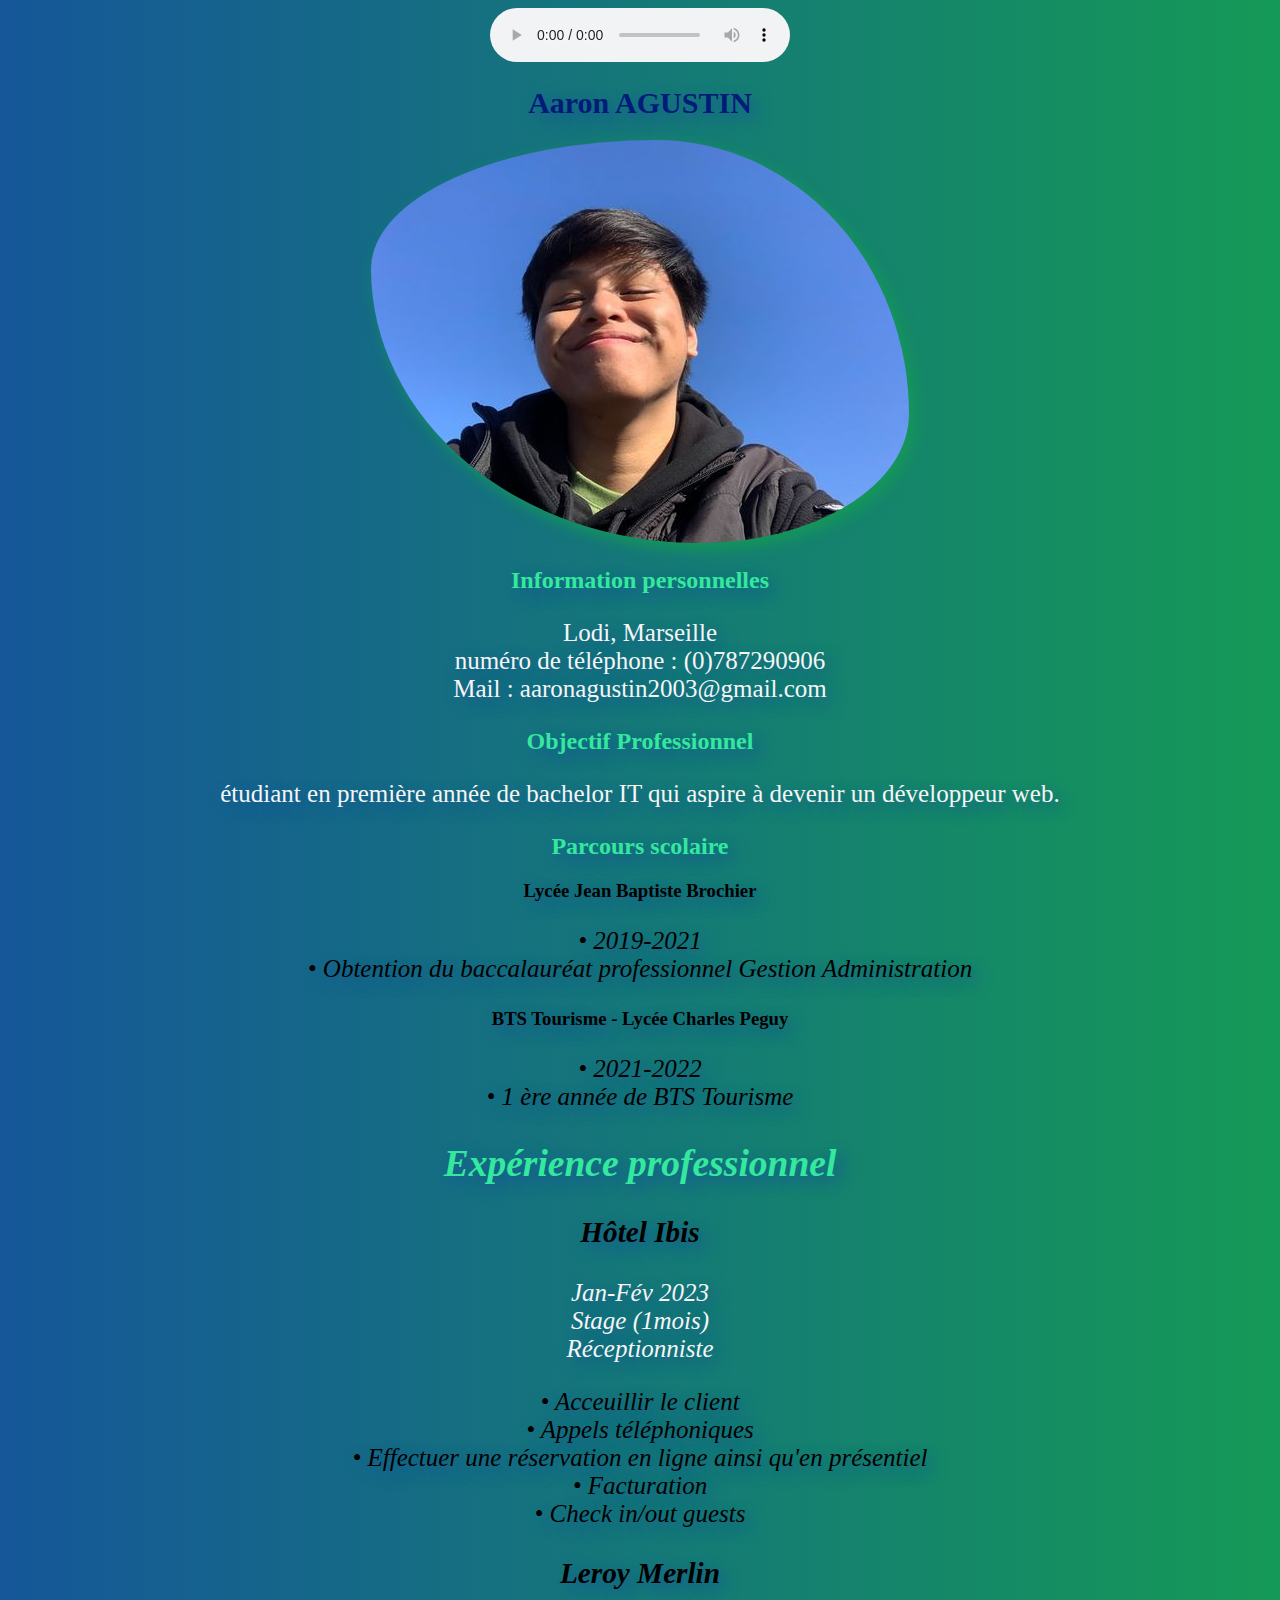
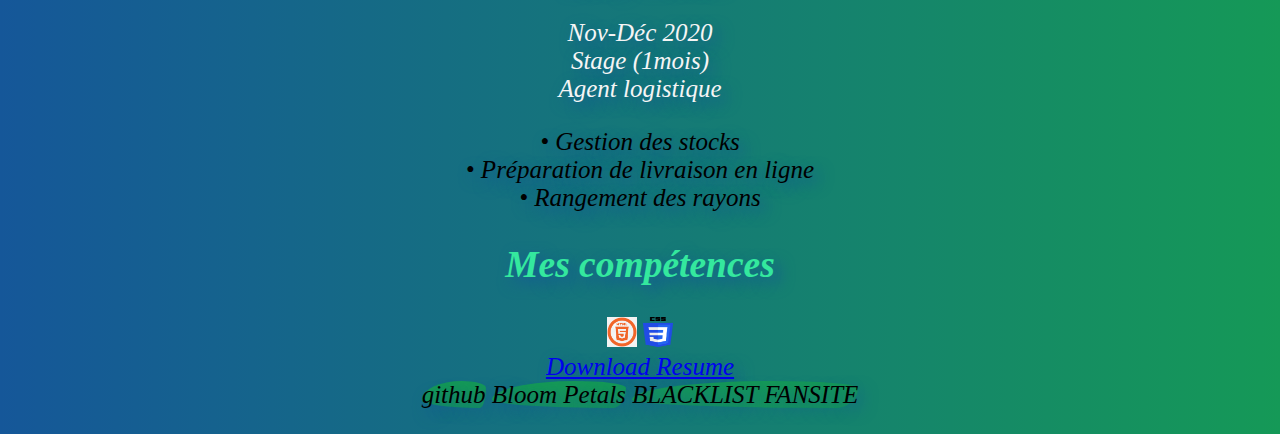
==== index.html @ 899f3923 "mon cv web" ====
<!DOCTYPE html>
<html lang="fr">
    <!-- cette partie fait en sorte que l'arrière plan sois de couleur noir pour pas faire mal au yeux -->
    <head>
        <link rel="stylesheet" href="mon-cv-aaron-agustin.css">
        <meta charset="UTF-8">
        <title>Mon CV</title>
    </head>
    <body>
        <audio controls src="Kisame.mp3">Rhodessa - Kisame</audio>
        <!-- Cette partie est la partie information personnels, objectif personnels et parcours scolaires, on utilise la balise br pour faire un retour et la balise ul et li pour pouvoir faire une liste -->
        <h1>Aaron AGUSTIN</h1>
        <div class="picture"><img src="Image/398038227_377703407930352_5143470025900896791_n.jpg" alt="photo de moi"></div>
        <h2>Information personnelles</h2>
        <p>Lodi, Marseille
        <br>numéro de téléphone : (0)787290906
        <br>Mail : aaronagustin2003@gmail.com
        </p>
        <h2>Objectif Professionnel</h2>
        <p>étudiant en première année de bachelor IT qui aspire à devenir un développeur web.</p>
        <h2>Parcours scolaire</h2>
        <h3>Lycée Jean Baptiste Brochier</h3>
        <ul>
           <li>
                2019-2021
            </li>
            <li>
                Obtention du baccalauréat professionnel Gestion Administration
            </li>
        </ul>
        <h3>BTS Tourisme - Lycée Charles Peguy</h3>
        <ul>
            <li>
                2021-2022
            </li>
            <li>
                1 ère année de BTS Tourisme
            </li>
        <h2>Expérience professionnel</h2>
        <h3><em>Hôtel Ibis</em></h3>
        <p>Jan-Fév 2023 
        <br>Stage (1mois)
        <br>Réceptionniste
        </p>
        <ul>
            <li>
                Acceuillir le client
            </li>
            <li>
                Appels téléphoniques
            </li>
            <li>
                Effectuer une réservation en ligne ainsi qu'en présentiel 
            </li>
            <li>
                Facturation
            </li>
            <li>
                Check in/out guests
            </li>
        </ul>
        <h3><em>Leroy Merlin</em></h3>
        <p>Nov-Déc 2020
           <br>Stage (1mois)
           <br>Agent logistique
        </p>
        <ul>
            <li>
                Gestion des stocks
            </li>
            <li>
                Préparation de livraison en ligne
            </li>
            <li>
                Rangement des rayons
            </li>
        </ul>
        <!-- cette partie concerne les images comment j'ai fait pour introduire des images etc. -->
        <h2>Mes compétences</h2>
        <img src="Image/png-transparent-html5-icon-•-html-social-network-icon.png" alt="HTML logo" height="30" width="30">
        <img src="Image/CSS3_logo_and_wordmark.svg.png" height="30" width="30" alt="CSS LOGO"> 
        
        <div className="mon-cv.html">
            <!-- cette partie represente le téléchargement d'un pdf -->
            <a href="CV.pdf" className="mon-cv.html" download>Download Resume
                
            </a>
        </div>
        <a class="fcc-btn" href="https://github.com/aaron-agustin">github</a>
        <a class="fcc-btn" href="projets/Bloom Petals/index.html">Bloom Petals</a>
        <a class="fcc-btn" href="projets/Blacklist/index.html">BLACKLIST FANSITE</a>
        
    </body>
</html>
---- mon-cv-aaron-agustin.css ----
h2 {
    color: #34e89e;
    font-style: unset;
    
}
body {
    background: #159957;  /* fallback for old browsers */
background: -webkit-linear-gradient(to right, #155799, #159957);  /* Chrome 10-25, Safari 5.1-6 */
background: linear-gradient(to right, #155799, #159957); /* W3C, IE 10+/ Edge, Firefox 16+, Chrome 26+, Opera 12+, Safari 7+ */
text-align: center;
text-shadow: 6px 6px 15px #155799;


}
p {
    color: whitesmoke;
}
h1 {
    color: #021B79;
    font-size: 30px;
}
h3 {
    color: black;
    font-weight: 700;

}

ul {
    font-style: oblique;
}
a:hover {
    color: #f1f734;
    text-decoration: underline;
}

.fcc-btn {
    background-color: #159957;
    color: black;
    padding: 0,5px 5px;
    text-decoration: none;
    border-radius: 62% 38% 10% 90% / 69% 25% 75% 31% ;
}

.picture img {
    border-radius: 53% 47% 39% 61% / 32% 68% 32% 68% ;
    box-shadow: 6px 6px 15px #159957;
}

ul {
    font-size: 25px;
    box-align: center;
}
p {
    font-size: 25px;
}

ul { 
	list-style-type: none; 
	padding: 0; 
} 
li { 
	text-align: center; 
} 
li::before { 
	content: '• '; 
}
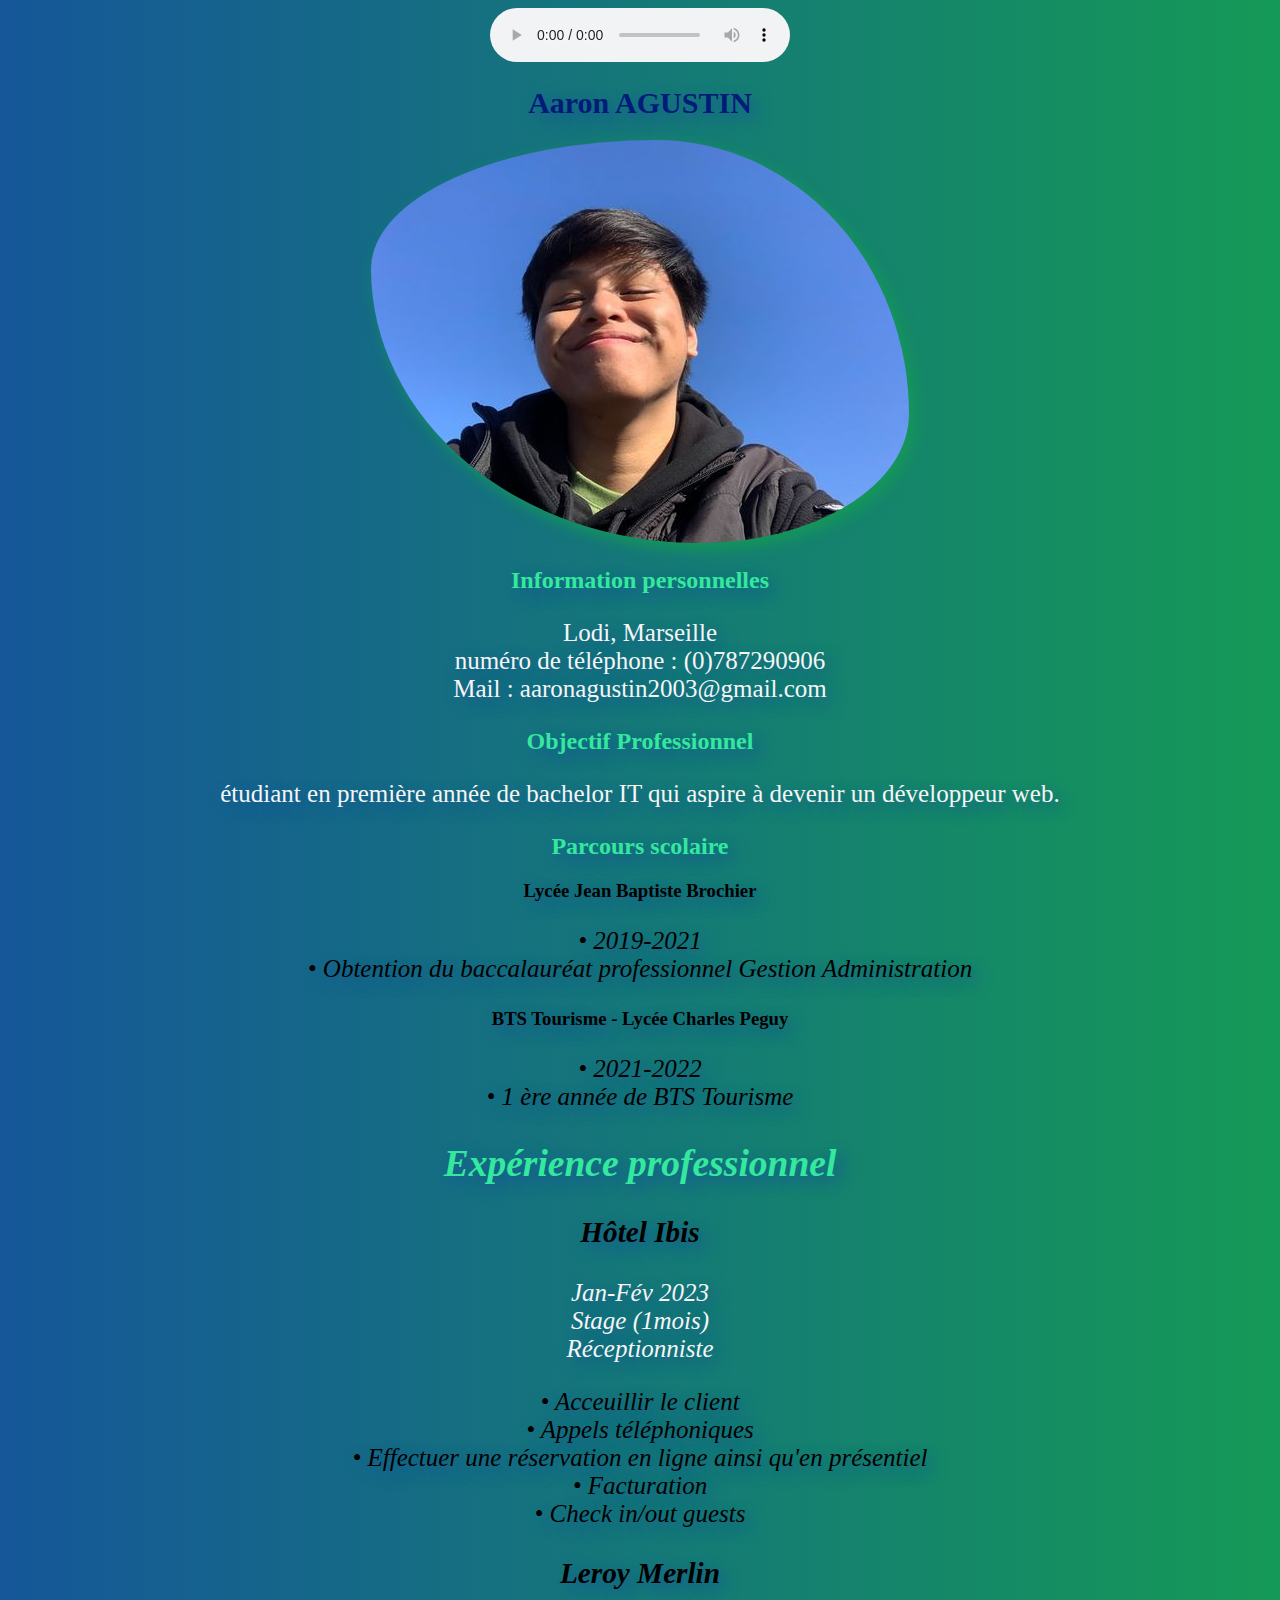
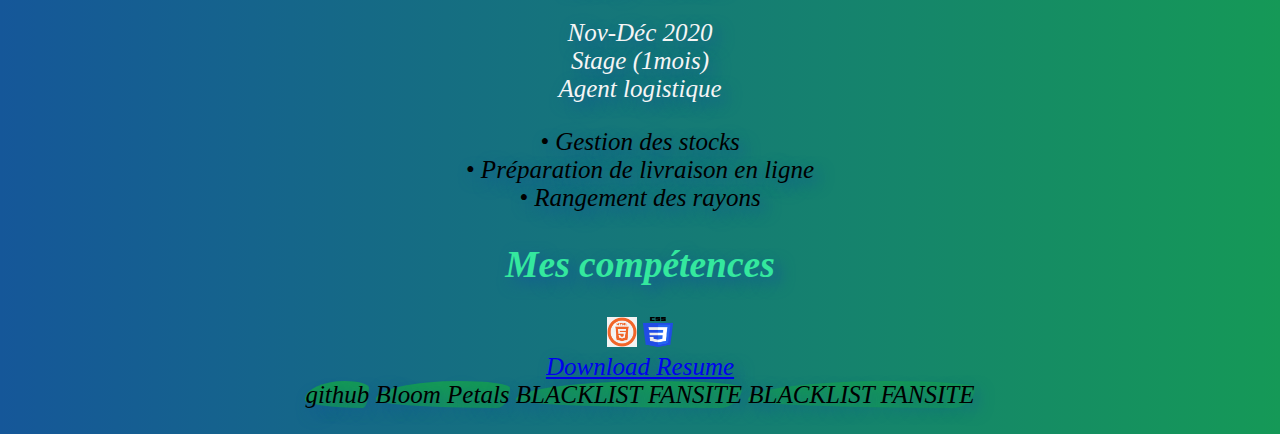
==== commit d26861f5: "ajouts marseille" ====
--- a/index.html
+++ b/index.html
@@ -89,6 +89,6 @@
         <a class="fcc-btn" href="https://github.com/aaron-agustin">github</a>
         <a class="fcc-btn" href="projets/Bloom Petals/index.html">Bloom Petals</a>
         <a class="fcc-btn" href="projets/Blacklist/index.html">BLACKLIST FANSITE</a>
-        
+        <a class="fcc-btn" href="projets/ville-marseille/index.html">BLACKLIST FANSITE</a>
     </body>
 </html>
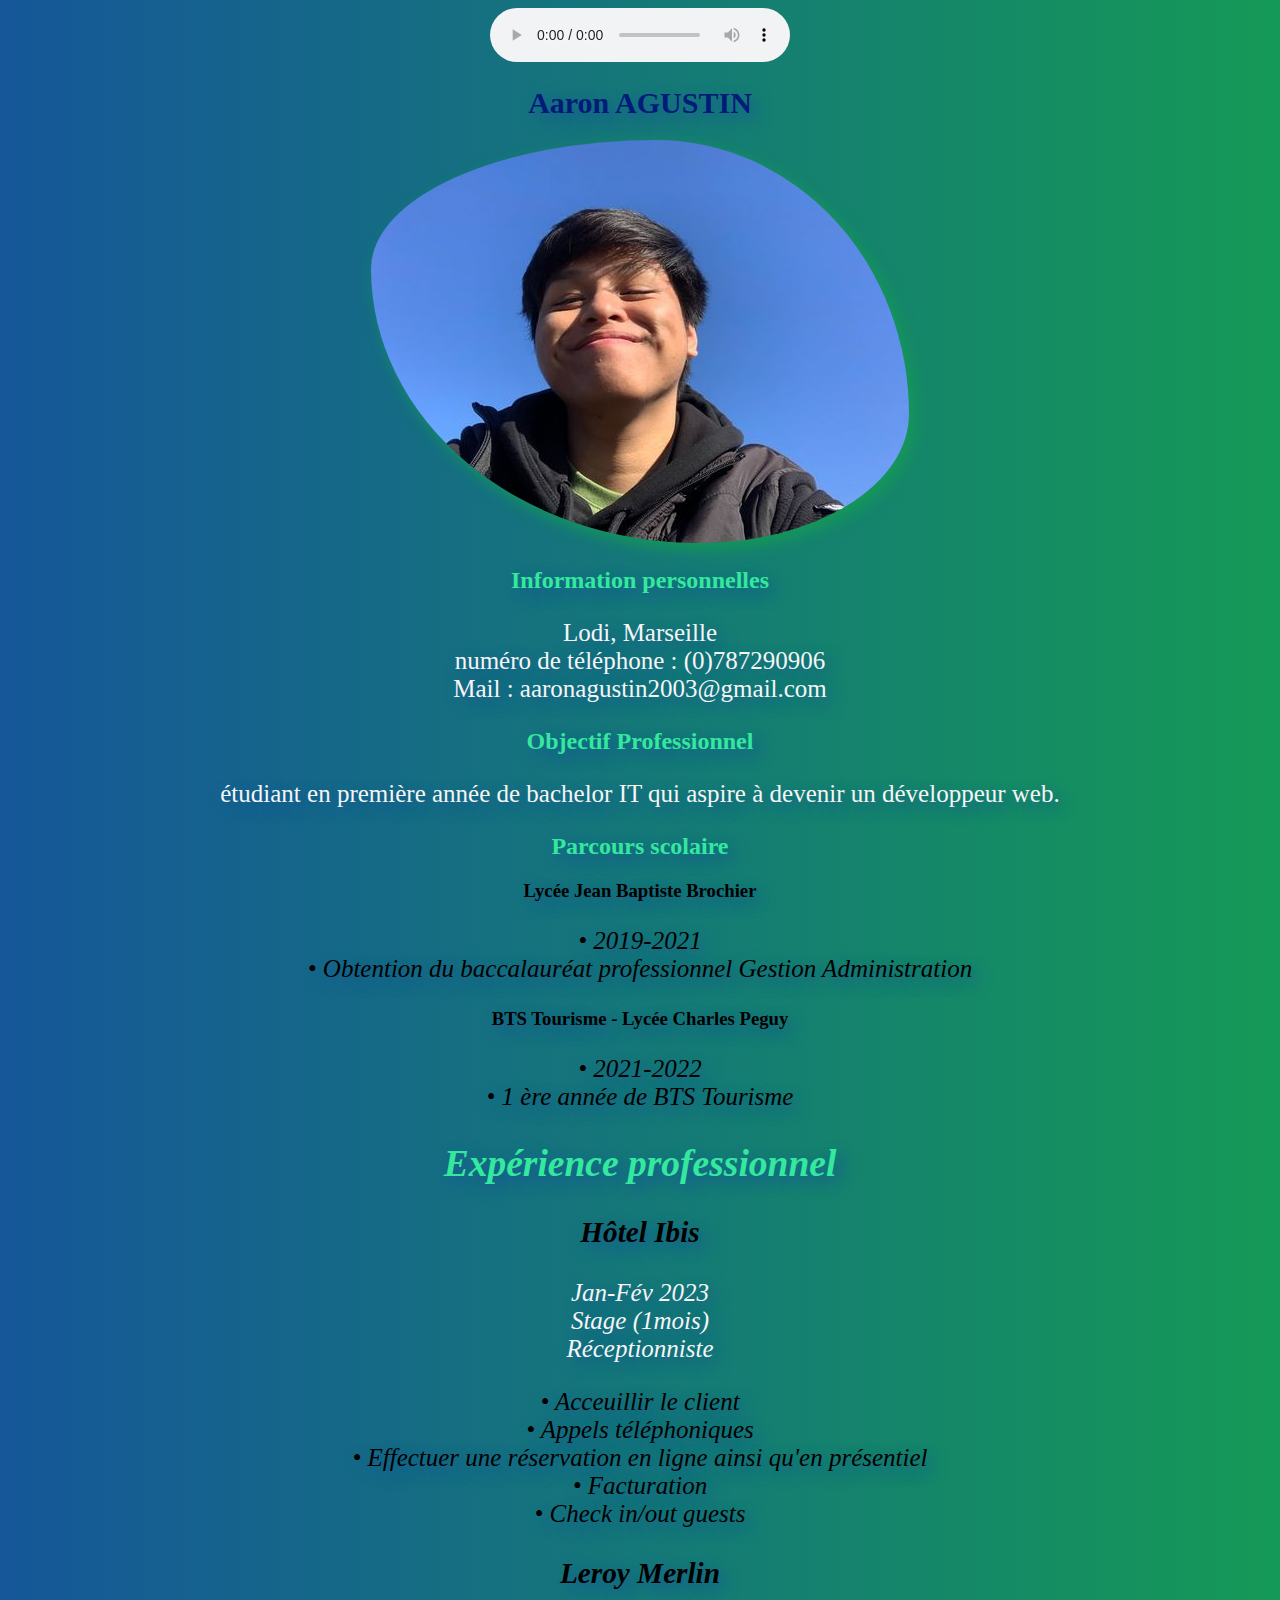
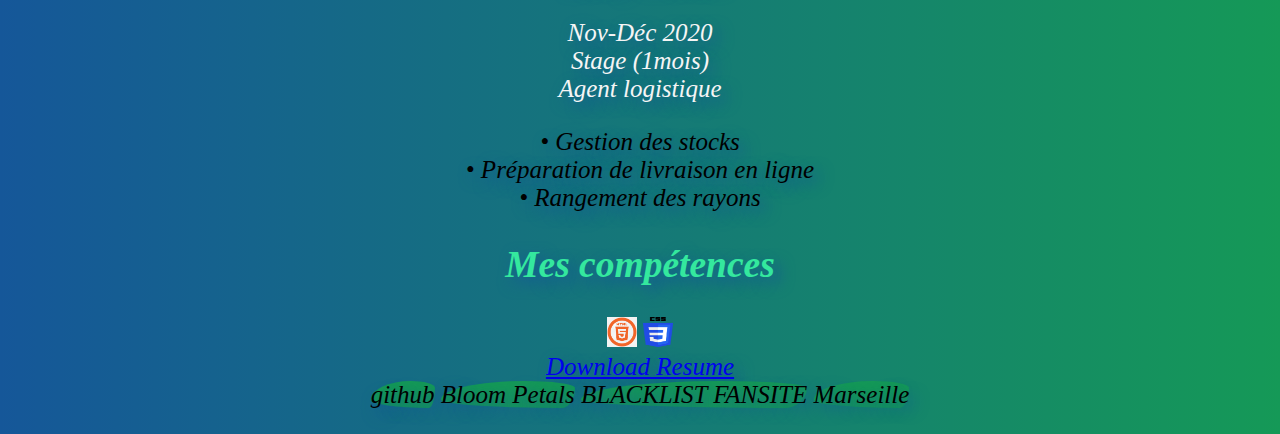
==== commit baf40c57: "edit" ====
--- a/index.html
+++ b/index.html
@@ -89,6 +89,6 @@
         <a class="fcc-btn" href="https://github.com/aaron-agustin">github</a>
         <a class="fcc-btn" href="projets/Bloom Petals/index.html">Bloom Petals</a>
         <a class="fcc-btn" href="projets/Blacklist/index.html">BLACKLIST FANSITE</a>
-        <a class="fcc-btn" href="projets/ville-marseille/index.html">BLACKLIST FANSITE</a>
+        <a class="fcc-btn" href="projets/ville-marseille/index.html">Marseille</a>
     </body>
 </html>
